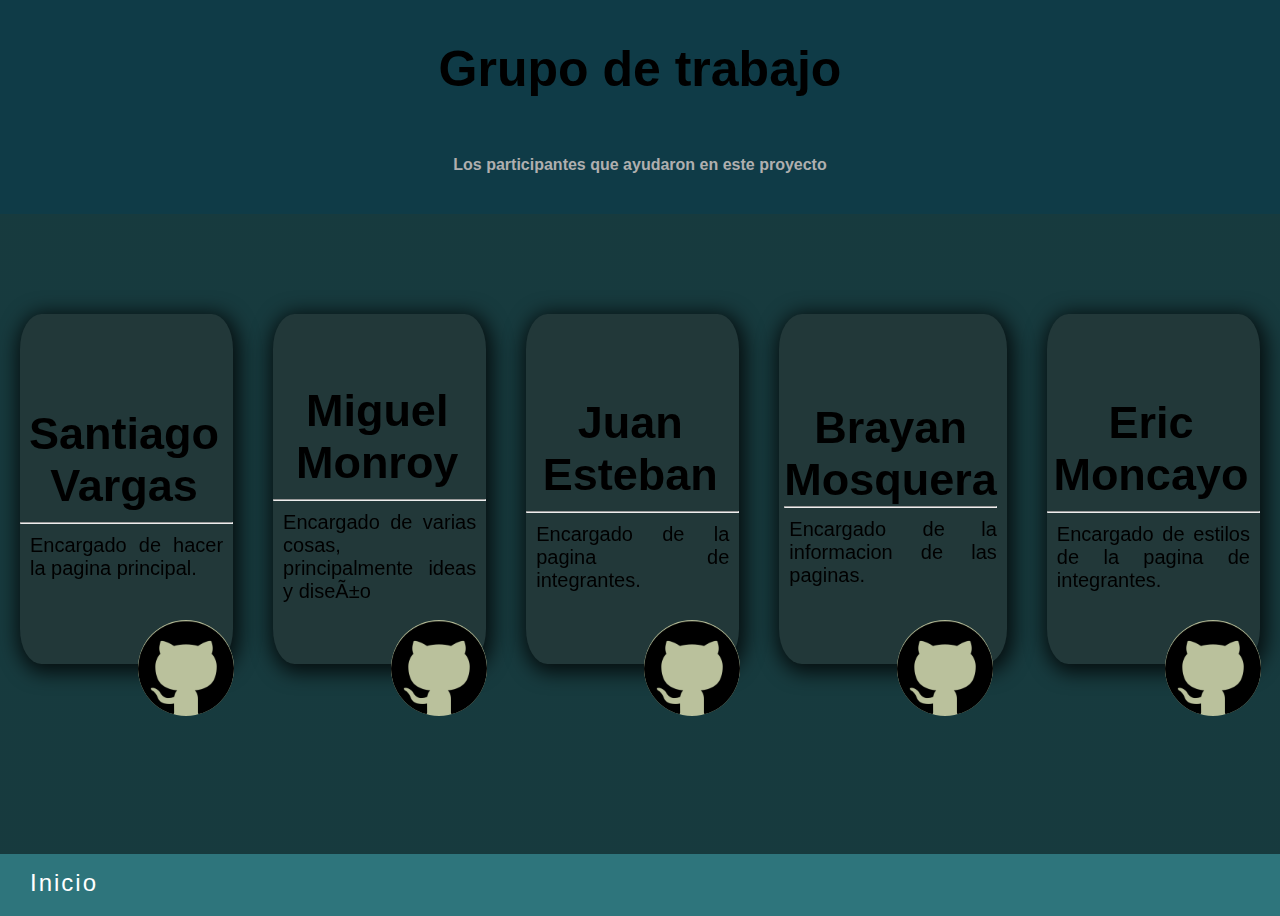
==== ProyectoIntro/Tarjeta/tarjeta_grupo.html @ 49262a32 "Add files via upload" ====
<!DOCTYPE html>
<html>
	<head>
		<meta charset="utp-8">
		<title>
			Grupo de trabajo
		</title>
		<link rel="stylesheet" type="text/css" href="estilo_grupo.css">
		<link rel="stylesheet" href="../estilos.css">
	</head>
	<body>
		<div id="titulo">
			<h1>Grupo de trabajo<h1>
			<br>
			<h4>Los participantes que ayudaron en este proyecto<h4>
		</div>
		<div id="cuerpo">
			<div class="tarjeta">
				<div class="tarjeta__nombres">
					<h2>Santiago Vargas</h2>
				</div>
				<hr>
				<div class="tarjeta__descripcion">
					<p>Encargado de hacer la pagina principal.</p>
				</div>
				<div class="tarjeta__github1">
					<a href="https://github.com/dsvargasn" target="_blank"><img src="github.png"></a>
				</div>
			</div>
			<div class="tarjeta">
				<div class="tarjeta__nombres">
					<h2>Miguel Monroy</h2>
				</div>
				<hr>
				<div class="tarjeta__descripcion">
					<p>Encargado de varias cosas, principalmente ideas y diseño</p>
				</div>
				<div class="tarjeta__github2">
					<a href="https://github.com/Bucki28" target="_blank"><img src="github.png"></a>
				</div>
			</div>
			<div class="tarjeta">
				<div class="tarjeta__nombres">
					<h2>Juan Esteban</h2>
				</div>
				<hr>
				<div class="tarjeta__descripcion">
					<p>Encargado de la pagina de integrantes.</p>
				</div>
				<div class="tarjeta__github3">
					<a href="https://github.com/ManosAusentes" target="_blank"><img src="github.png"></a>
				</div>
			</div>
			<div class="tarjeta">
				<div class="tarjeta__nombres">
					<h2>Brayan Mosquera</h2>
				<hr>
				</div>
				<div class="tarjeta__descripcion">
					<p>Encargado de la informacion de las paginas.</p>
				</div>
				<div class="tarjeta__github4">
					<a href="https://github.com/BrayanCastrillon" target="_blank"><img src="github.png"></a>
				</div>
			</div>
			<div class="tarjeta">
				<div class="tarjeta__nombres">
					<h2>Eric Moncayo</h2>
				</div>
				<hr>
				<div class="tarjeta__descripcion">
					<p>Encargado de estilos de la pagina de integrantes.</p>
				</div>
				<div class="tarjeta__github5">
					<a href="https://github.com/edmoncayo" target="_blank"><img src="github.png"></a>
				</div>
			</div>
		</div>
		<a href="../index.html" class="btn-neon">
	        <span id="span1"></span>
	        <span id="span2"></span>
	        <span id="span3"></span>
	        <span id="span4"></span>
	        Inicio
	    </a>
	</body>
</html>
---- ProyectoIntro/Tarjeta/estilo_grupo.css ----
*  {
	margin: 0px;
	padding: 0px;
}
body {
	font-family: helvetica,sans-serif;
	background: #000;
	color: #fff;
}
#titulo {
	background: #0F3B47;
	text-align: center;
	padding: 40px;
	color: ;
}
#titulo h4 {
	color: #afafaf;
}
#cuerpo {
	display: flex;
	color: #000;
	position: relative;
	text-align: center;
	height: 40em;
	background: linear-gradient(rgba(0,0,0,.5),rgba(0,0,0,.5)), url(https://i.imgur.com/qU09o3e.png) no-repeat center;
	background-size: 120em 80em;
	background-position: center 0px;
}
.tarjeta {
	text-align: center;
	align-content: center;
	margin: 20px;
	margin-top: 100px;
	background: #BAC19C;
	border-radius: 10%;
	width: 30em;
	height: 20em;
	box-shadow: 2px 2px 5px 2px #aaa;
}
.tarjeta:hover {
	transform: translateY(-15px);
}
.tarjeta:hover img {
	transform: translateY(-100px);
}
.tarjeta__nombres {
	font-size: 30px;
	margin: 20px 10px 10px 5px;
}
.tarjeta__descripcion {
	font-size: 20px;
	margin: 10px;
}
.tarjeta__github1, 
.tarjeta__github2, 
.tarjeta__github3,
.tarjeta__github4,
.tarjeta__github5, img {
	width: 6em;
	margin: 10px;
	margin-left: 35px;
	position: absolute;
	top: 143px;
	border-radius: 50%;
	background: #BAC19C;
}
#return_button {
	margin-top: 20px;
	margin-left: 43em;
	text-align: center;
	height: 70px;
	width: 40%;
	border: 0px;
	background: #BAC19C;
	border-radius: 5px;
}
#return_button:hover {
	transform: translateY(-5px);
	color: #BAC19C;
}
---- ProyectoIntro/estilos.css ----
* {
	margin: 0;
	padding: 0;
	font-family: 'Montserrat', sans-serif;
}
h1{
	font-family: 'Michroma', sans-serif;
	font-size: 50px;
}
p{
	font-family: 'Glory', sans-serif;
	font-size: 20px;
	text-align: justify;
}
body {
	background: #2E757C;
	color: black;
	font-family: ;
}
a:link, a:visited, a:active {
    text-decoration:none;
}

.contenedor {
	width: 100%;
	max-width: 1100px;
	margin: 20px auto;
	display: grid;
	grid-gap: 20px;
	grid-template-columns: repeat(3, 1fr);
	grid-template-rows: repeat(10, auto);
	grid-template-areas: "header header header"
						 "sidebar contenido contenido "
						 "sidebar boton-1 boton-2"
						 "contenido2 contenido2 sidebar2"
						 "boton-3 boton-3 boton-4"
						 "sidebar3 contenido3 contenido3"
						 "boton-5 boton-6 boton-6"
						 "contenido4 contenido4 sidebar4"
						 "boton-7 boton-7 boton-8"
						 "footer footer footer";
}

.contenedor > div,
.contenedor .header,
.contenedor .contenido,
.contenedor .sidebar,
.contenedor .footer {
	background: #BAC19C;
	padding: 20px;
	border-radius: 6px;
}

.contenedor .header {
	background: #0F3B47;
	color: whitesmoke;
	grid-area: header;
	grid-template-areas: "boton-1 boton-1";
}

.contenedor .contenido {
	grid-area: contenido;
}

.contenedor .contenido2 {
	grid-area: contenido2;
}

.contenedor .contenido3 {
	grid-area: contenido3;
}

.contenedor .contenido4 {
	grid-area: contenido4;
}

.contenedor .sidebar {
	grid-column: 1 / 2;
	background: #BAC19C;
	text-align: center;
	color: #fff;
	display: flex;
	align-items: center;
	justify-content: safe center;
	grid-area: sidebar;
}

.contenedor .sidebar2 {
	grid-column: 3 / 4;
	grid-row: 4 / 5;
	background: #BAC19C;
	text-align: center;
	color: #fff;
	display: flex;
	align-items: center;
	justify-content: safe center;
}

.contenedor .sidebar3 {
	grid-column: 1 / 2;
	background: #BAC19C;
	text-align: center;
	color: #fff;
	display: flex;
	align-items: center;
	justify-content: safe center;
}

.contenedor .sidebar4 {
	grid-column: 3 / 4;
	background: #BAC19C;
	text-align: center;
	color: #fff;
	display: flex;
	align-items: center;
	justify-content: safe center;
}

.contenedor .boton-1,
.contenedor .boton-2, 
.contenedor .boton-3,
.contenedor .boton-4,
.contenedor .boton-5,
.contenedor .boton-6,
.contenedor .boton-7,
.contenedor .boton-8{
	background: #436D6F;
	color: black;
	height: 50px;
	text-align: center;
	display: flex;
	align-items: center;
	justify-content: center;
}

.contenedor .boton-1 {
	grid-area: boton-1;
}

.contenedor .boton-2 {
	grid-area: boton-2;
}
.contenedor .boton-3 {
	grid-area: boton-3;
}
.contenedor .boton-4 {
	grid-area: boton-4;
}
.contenedor .boton-5 {
	grid-area: boton-5;
}
.contenedor .boton-6 {
	grid-area: boton-6;
}
.contenedor .boton-7 {
	grid-area: boton-7;
}
.contenedor .boton-8 {
	grid-area: boton-8;
}

.contenedor .footer {
	background:#223839;
	color: #fff;
	grid-area: footer;
}

/*Botón*/

.btn-neon{
    position: relative;
    display: inline-block;
    padding: 15px 30px;
    color: #fff;
    letter-spacing: 2px;
    text-decoration: none;
    font-size: 24px;
    overflow: hidden;
    transition: 0.2s;
}
.btn-neon:hover{
    background: #41DE29;
    box-shadow: 0 0 10px #41DE29, 0 0 40px #41DE29, 0 0 80px #41DE29;
    transition-delay: 1s;
 }
.btn-neon span{
    position: absolute;
    display: block;
}
#span1{
    top: 0;
    left: -100%;
    width: 100%;
    height: 2px;
    background: linear-gradient(90deg, transparent,#41DE29);
 }
 .btn-neon:hover #span1{
    left: 100%;
    transition: 1s;
}
 #span3{
    bottom: 0;
    right: -100%;
    width: 100%;
    height: 2px;
    background: linear-gradient(270deg, transparent,#065072);
}
 .btn-neon:hover #span3{
    right: 100%;
    transition: 1s;
    transition-delay: 0.5s;
}
#span2{
    top: -100%;
    right: 0;
    width: 2px;
    height: 100%;
    background: linear-gradient(180deg,transparent,#065072);
}
.btn-neon:hover #span2{
    top: 100%;
    transition: 1s;
    transition-delay: 0.25s;
}
#span4{
    bottom: -100%;
    left: 0;
    width: 2px;
    height: 100%;
    background: linear-gradient(360deg,transparent,#065072);
}
.btn-neon:hover #span4{
    bottom: 100%;
    transition: 1s;
    transition-delay: 0.75s;
}

/*botón header*/

.btn-header{
    position: relative;
    display: inline-block;
    margin-top: 30px;
    padding: 15px 30px;
    color: #fff;
    letter-spacing: 2px;
    text-decoration: none;
    font-size: 24px;
    overflow: hidden;
    transition: 0.2s;
}
.btn-header:hover{
    background: #41DE29;
    box-shadow: 0 0 10px #41DE29, 0 0 40px #065072, 0 0 80px #065072;
    transition-delay: 1s;
 }
.btn-header span{
    position: absolute;
    display: block;
}

 .btn-header:hover #span1{
    left: 100%;
    transition: 1s;
}

 .btn-header:hover #span3{
    right: 100%;
    transition: 1s;
    transition-delay: 0.5s;
}

.btn-header:hover #span2{
    top: 100%;
    transition: 1s;
    transition-delay: 0.25s;
}

.btn-header:hover #span4{
    bottom: 100%;
    transition: 1s;
    transition-delay: 0.75s;
}

/*Flip flap*/

.wrap{
	width: 350px;
	margin: 5px auto;
	display: -webkit-box;
	display: -webkit-flex;
	display: -ms-flexbox;
	display: flex;
	-webkit-box-pack: center;
	-webkit-justify-content: center;
	-ms-flex-pack: center;
	justify-content: center;
}

.tarjeta-wrap{
	margin: 10px;
	-webkit-perspective: 800;
	perspective: 800;
}

.tarjeta{
	width: 300px;
	height: 350px;
	background: #223839;
	position: relative;
	-webkit-transform-style: preserve-3d;
	transform-style: preserve-3d;
	-webkit-transition: .7s ease;
	transition: .7s ease;
	-webkit-box-shadow: 2px 4px 19px 5px rgba(0,0,0,0.75);
	-moz-box-shadow: 2px 4px 19px 5px rgba(0,0,0,0.75);
	box-shadow: 2px 4px 19px 5px rgba(0,0,0,0.75);

}

.adelante, .atras{
	width: 100%;
	height: 100%;
	margin-top: 60px;
	position: absolute;
	top: 0;
	left: 0;
	-webkit-backface-visibility: hidden;
	backface-visibility: hidden;
}

.adelante{
	width: 100%;
}

.atras{
	-webkit-transform: rotateY(180deg);
	transform: rotateY(180deg);

	padding: 15px;
	display: -webkit-box;
	display: -webkit-flex;
	display: -ms-flexbox;
	display: flex;
	-webkit-box-pack: center;
	-webkit-justify-content: center;
	-ms-flex-pack: center;
	justify-content: center;
	-webkit-box-align: center;
	-webkit-align-items: center;
	-ms-flex-align: center;
	align-items: center;

	text-align: center;
	color: #fff;
	font-family: "open sans";
}

.tarjeta-wrap:hover .tarjeta{
	-webkit-transform: rotateY(180deg);
	transform: rotateY(180deg);
}
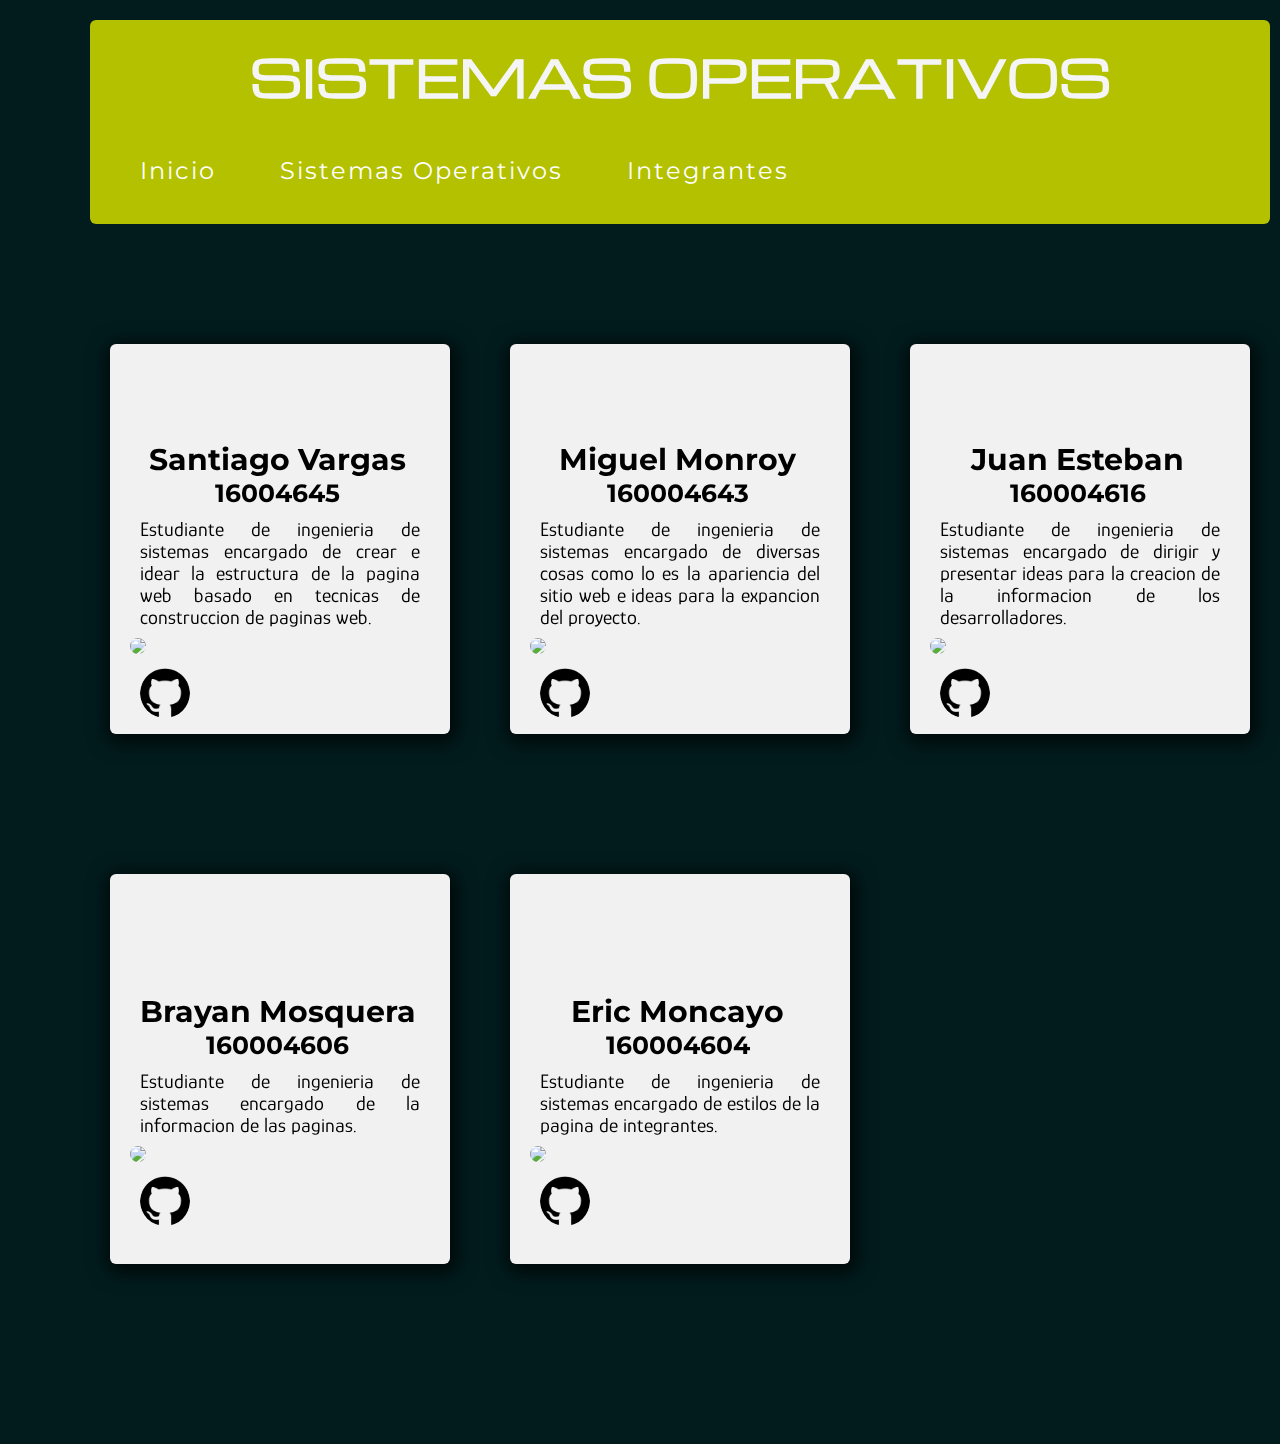
==== commit 51ac212d: "Add files via upload" ====
--- a/ProyectoIntro/Tarjeta/tarjeta_grupo.html
+++ b/ProyectoIntro/Tarjeta/tarjeta_grupo.html
@@ -7,81 +7,124 @@
 		</title>
 		<link rel="stylesheet" type="text/css" href="estilo_grupo.css">
 		<link rel="stylesheet" href="../estilos.css">
+		<link rel="preconnect" href="https://fonts.googleapis.com">
+	<link href="https://fonts.googleapis.com/css2?family=Glory:wght@100&display=swap" rel="stylesheet">
+	<link rel="preconnect" href="https://fonts.gstatic.com" crossorigin>
+	<link href="https://fonts.googleapis.com/css2?family=Glory:wght@100&family=Montserrat&display=swap" rel="stylesheet">
+	<link href="https://fonts.googleapis.com/css2?family=Glory:wght@100&family=Michroma&family=Montserrat&display=swap" rel="stylesheet">
 	</head>
 	<body>
-		<div id="titulo">
-			<h1>Grupo de trabajo<h1>
-			<br>
-			<h4>Los participantes que ayudaron en este proyecto<h4>
-		</div>
-		<div id="cuerpo">
+		<div class="contenedor">
+			<header class="header">
+				<h1 align="center">SISTEMAS  OPERATIVOS</h1>
+				<mg src="logo unillanos.png" height="100px" width="100px" align="right">
+				<a href="../Inicio/inicio.html" class="btn-header">
+				<span id="span1"></span>
+				<span id="span2"></span>
+				<span id="span3"></span>
+				<span id="span4"></span>
+				Inicio
+				</a>
+				<a href="file:///D:/Santiago/Universidad/INTRODUCCI%C3%93N%20A%20LA%20INGENIER%C3%8DA/ProyectoIntro/index.html" class="btn-header">
+				<span id="span1"></span>
+				<span id="span2"></span>
+				<span id="span3"></span>
+				<span id="span4"></span>
+				Sistemas Operativos
+				</a>
+				<a href="Tarjeta/tarjeta_grupo.html" class="btn-header">
+				<span id="span1"></span>
+				<span id="span2"></span>
+				<span id="span3"></span>
+				<span id="span4"></span>
+				Integrantes
+				</a>
+			</header>
 			<div class="tarjeta">
 				<div class="tarjeta__nombres">
-					<h2>Santiago Vargas</h2>
+					<h4>Santiago Vargas</h4>
+					<h5>16004645</h5>
 				</div>
-				<hr>
-				<div class="tarjeta__descripcion">
-					<p>Encargado de hacer la pagina principal.</p>
-				</div>
-				<div class="tarjeta__github1">
-					<a href="https://github.com/dsvargasn" target="_blank"><img src="github.png"></a>
-				</div>
+				<ul>
+				<li class="tarjeta__descripcion">
+					<p>Estudiante de ingenieria de sistemas encargado de crear e idear la estructura de la pagina web basado en tecnicas de construccion de paginas web.</p>
+				</li>
+				<li class="tarjet_gmail1">
+					<a href="dsvargas.novoa@unillanos.edu.co" target="_blank"><img src="https://1000marcas.net/wp-content/uploads/2019/11/logo-Gmail-1.png"></a>
+				</li>
+				<li class="tarjeta__github1">
+					<a href="https://github.com/dsvargasn" target="_blank"><img src="github.png"></a></li>
+				</ul>
 			</div>
 			<div class="tarjeta">
 				<div class="tarjeta__nombres">
-					<h2>Miguel Monroy</h2>
+					<h4>Miguel Monroy</h4>
+					<h5>160004643</h5>
 				</div>
-				<hr>
-				<div class="tarjeta__descripcion">
-					<p>Encargado de varias cosas, principalmente ideas y diseño</p>
-				</div>
-				<div class="tarjeta__github2">
-					<a href="https://github.com/Bucki28" target="_blank"><img src="github.png"></a>
-				</div>
+				<ul>
+				<li class="tarjeta__descripcion">
+					<p>Estudiante de ingenieria de sistemas encargado de diversas cosas como lo es la apariencia del sitio web e ideas para la expancion del proyecto.</p>
+				</li>
+				<li class="tarjet_gmail1">
+					<a href="mamonroy@unillanos.edu.co" target="_blank"><img src="https://1000marcas.net/wp-content/uploads/2019/11/logo-Gmail-1.png"></a>
+				</li>
+				<li class="tarjeta__github2">
+					<a href="https://github.com/Bucki28" target="_blank"><img src="github.png"></a></li>
+				</ul>
 			</div>
 			<div class="tarjeta">
 				<div class="tarjeta__nombres">
-					<h2>Juan Esteban</h2>
+					<h4>Juan Esteban</h4>
+						<h5>160004616</h5>
 				</div>
-				<hr>
-				<div class="tarjeta__descripcion">
-					<p>Encargado de la pagina de integrantes.</p>
-				</div>
-				<div class="tarjeta__github3">
+				<ul>
+				<li class="tarjeta__descripcion">
+					<p>Estudiante de ingenieria de sistemas encargado de dirigir y presentar ideas para la creacion de la informacion de los desarrolladores.</p>
+				</li>
+				<li class="tarjet_gmail1">
+					<a href="jeosorio@unillanos.edu.co" target="_blank"><img src="https://1000marcas.net/wp-content/uploads/2019/11/logo-Gmail-1.png"></a>
+				</li>
+				<li class="tarjeta__github3">
 					<a href="https://github.com/ManosAusentes" target="_blank"><img src="github.png"></a>
-				</div>
+				</li></ul>
 			</div>
 			<div class="tarjeta">
 				<div class="tarjeta__nombres">
-					<h2>Brayan Mosquera</h2>
-				<hr>
+					<h4>Brayan Mosquera</h4>
+					<h5>160004606</h5>
 				</div>
-				<div class="tarjeta__descripcion">
-					<p>Encargado de la informacion de las paginas.</p>
-				</div>
-				<div class="tarjeta__github4">
+				<ul>
+				
+				<li class="tarjeta__descripcion">
+					<p>Estudiante de ingenieria de sistemas encargado de la informacion de las paginas.</p>
+				</li>
+				<li class="tarjet_gmail1">
+					<a href="bsfernandez@unillanos.edu.co" target="_blank"><img src="https://1000marcas.net/wp-content/uploads/2019/11/logo-Gmail-1.png"></a>
+				</li>
+				<li class="tarjeta__github4">
 					<a href="https://github.com/BrayanCastrillon" target="_blank"><img src="github.png"></a>
-				</div>
+				</li>
+				</ul>
 			</div>
 			<div class="tarjeta">
 				<div class="tarjeta__nombres">
-					<h2>Eric Moncayo</h2>
+					<h4>Eric Moncayo</h4>
+					<h5>160004604</h5>
 				</div>
-				<hr>
-				<div class="tarjeta__descripcion">
-					<p>Encargado de estilos de la pagina de integrantes.</p>
-				</div>
-				<div class="tarjeta__github5">
+				<ul>
+				<li class="tarjeta__descripcion">
+					<p>Estudiante de ingenieria de sistemas encargado de estilos de la pagina de integrantes.</p>
+				</li>
+				<li class="tarjet_gmail1">
+					<a href="edmoncayo@unillanos.edu.co" target="_blank"><img src="https://1000marcas.net/wp-content/uploads/2019/11/logo-Gmail-1.png"></a>
+				</li>
+				<li class="tarjeta__github5">
 					<a href="https://github.com/edmoncayo" target="_blank"><img src="github.png"></a>
-				</div>
+				</li>
+				</ul>
 			</div>
+			
 		</div>
-		<a href="../index.html" class="btn-neon">
-	        <span id="span1"></span>
-	        <span id="span2"></span>
-	        <span id="span3"></span>
-	        <span id="span4"></span>
-	        Inicio
-	    </a>
+		</center>
 	</body>
 </html>--- a/ProyectoIntro/Tarjeta/estilo_grupo.css
+++ b/ProyectoIntro/Tarjeta/estilo_grupo.css
@@ -1,17 +1,39 @@
-*  {
-	margin: 0px;
-	padding: 0px;
+* {
+	margin: 0;
+	padding: 0;
+	font-family: 'Montserrat', sans-serif;
+}
+ul li{
+	list-style: none;
+	text-align: left;
+}
+h1{
+	font-family: 'Michroma', sans-serif;
+	font-size: 50px;
+}
+h4{
+	font-weight: 30px;
+}
+p{
+	font-family: 'Glory', sans-serif;
+	font-size: 20px;
+	text-align: justify;
 }
 body {
-	font-family: helvetica,sans-serif;
-	background: #000;
-	color: #fff;
+	background: #2E757C;
+	color: black;
+	font-family: ;
+}
+a:link, a:visited, a:active {
+    text-decoration:none;
 }
 #titulo {
 	background: #0F3B47;
 	text-align: center;
 	padding: 40px;
 	color: ;
+	margin: 20px 250px 15px 250px;
+	border-radius: 15px;
 }
 #titulo h4 {
 	color: #afafaf;
@@ -25,6 +47,8 @@
 	background: linear-gradient(rgba(0,0,0,.5),rgba(0,0,0,.5)), url(https://i.imgur.com/qU09o3e.png) no-repeat center;
 	background-size: 120em 80em;
 	background-position: center 0px;
+	margin: 0px 250px 0px 250px;
+	border-radius: 15px;
 }
 .tarjeta {
 	text-align: center;
@@ -33,7 +57,7 @@
 	margin-top: 100px;
 	background: #BAC19C;
 	border-radius: 10%;
-	width: 30em;
+	width: 300em;
 	height: 20em;
 	box-shadow: 2px 2px 5px 2px #aaa;
 }
@@ -41,7 +65,8 @@
 	transform: translateY(-15px);
 }
 .tarjeta:hover img {
-	transform: translateY(-100px);
+	transition-delay: 1s;
+	transform: translateY(-15px);
 }
 .tarjeta__nombres {
 	font-size: 30px;
@@ -51,30 +76,22 @@
 	font-size: 20px;
 	margin: 10px;
 }
+ img {
+	width: 50px;
+	border-radius: 50%;
+	
+}
 .tarjeta__github1, 
 .tarjeta__github2, 
 .tarjeta__github3,
 .tarjeta__github4,
-.tarjeta__github5, img {
-	width: 6em;
+.tarjeta__github5 {
+	width: 50px;
 	margin: 10px;
-	margin-left: 35px;
 	position: absolute;
-	top: 143px;
-	border-radius: 50%;
-	background: #BAC19C;
 }
-#return_button {
-	margin-top: 20px;
-	margin-left: 43em;
-	text-align: center;
-	height: 70px;
-	width: 40%;
-	border: 0px;
-	background: #BAC19C;
-	border-radius: 5px;
-}
-#return_button:hover {
-	transform: translateY(-5px);
-	color: #BAC19C;
+
+.btn-neon {
+	margin-left: 36em;
+	margin-top: 13px;
 }--- a/ProyectoIntro/estilos.css
+++ b/ProyectoIntro/estilos.css
@@ -8,12 +8,11 @@
 	font-size: 50px;
 }
 p{
-	font-family: 'Glory', sans-serif;
 	font-size: 20px;
 	text-align: justify;
 }
 body {
-	background: #2E757C;
+	background: #021C1E;
 	color: black;
 	font-family: ;
 }
@@ -46,13 +45,13 @@
 .contenedor .contenido,
 .contenedor .sidebar,
 .contenedor .footer {
-	background: #BAC19C;
+	background: #F1F1F2;
 	padding: 20px;
 	border-radius: 6px;
 }
 
 .contenedor .header {
-	background: #0F3B47;
+	background: #B3C100;
 	color: whitesmoke;
 	grid-area: header;
 	grid-template-areas: "boton-1 boton-1";
@@ -76,7 +75,7 @@
 
 .contenedor .sidebar {
 	grid-column: 1 / 2;
-	background: #BAC19C;
+	background: #F1F1F2;
 	text-align: center;
 	color: #fff;
 	display: flex;
@@ -88,7 +87,7 @@
 .contenedor .sidebar2 {
 	grid-column: 3 / 4;
 	grid-row: 4 / 5;
-	background: #BAC19C;
+	background: #F1F1F2;
 	text-align: center;
 	color: #fff;
 	display: flex;
@@ -98,7 +97,7 @@
 
 .contenedor .sidebar3 {
 	grid-column: 1 / 2;
-	background: #BAC19C;
+	background: #F1F1F2;
 	text-align: center;
 	color: #fff;
 	display: flex;
@@ -108,7 +107,7 @@
 
 .contenedor .sidebar4 {
 	grid-column: 3 / 4;
-	background: #BAC19C;
+	background: #F1F1F2;
 	text-align: center;
 	color: #fff;
 	display: flex;
@@ -124,7 +123,7 @@
 .contenedor .boton-6,
 .contenedor .boton-7,
 .contenedor .boton-8{
-	background: #436D6F;
+	background: #4CB5F5;
 	color: black;
 	height: 50px;
 	text-align: center;
@@ -306,7 +305,7 @@
 .tarjeta{
 	width: 300px;
 	height: 350px;
-	background: #223839;
+	background: #1E434C;
 	position: relative;
 	-webkit-transform-style: preserve-3d;
 	transform-style: preserve-3d;
@@ -318,10 +317,10 @@
 
 }
 
-.adelante, .atras{
+.adelante {
 	width: 100%;
 	height: 100%;
-	margin-top: 60px;
+	margin-top: 70px;
 	position: absolute;
 	top: 0;
 	left: 0;
@@ -329,6 +328,17 @@
 	backface-visibility: hidden;
 }
 
+.atras{
+	width: 100%;
+	height: 100%;
+	margin-top: 10px;
+	position: absolute;
+	top: 0;
+	left: 0;
+	-webkit-backface-visibility: hidden;
+	backface-visibility: hidden;
+}
+
 .adelante{
 	width: 100%;
 }
@@ -337,7 +347,6 @@
 	-webkit-transform: rotateY(180deg);
 	transform: rotateY(180deg);
 
-	padding: 15px;
 	display: -webkit-box;
 	display: -webkit-flex;
 	display: -ms-flexbox;
